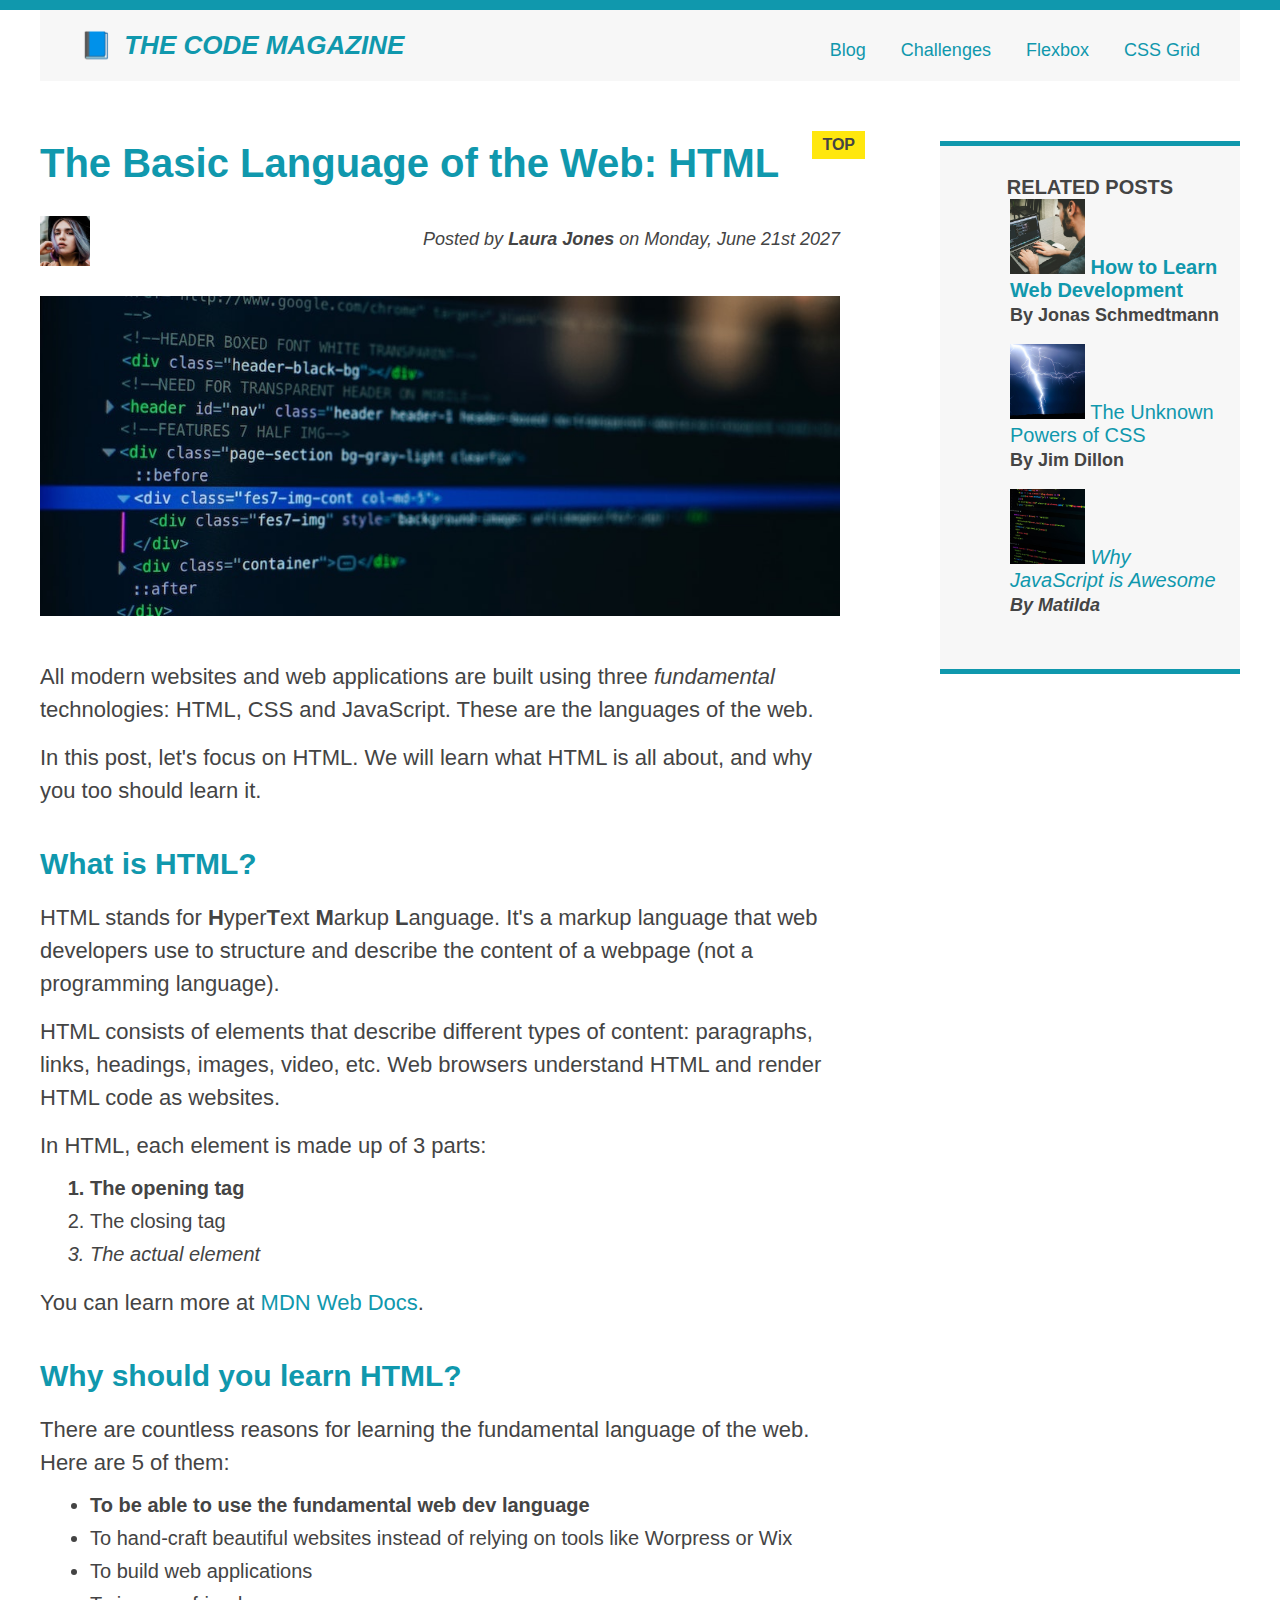
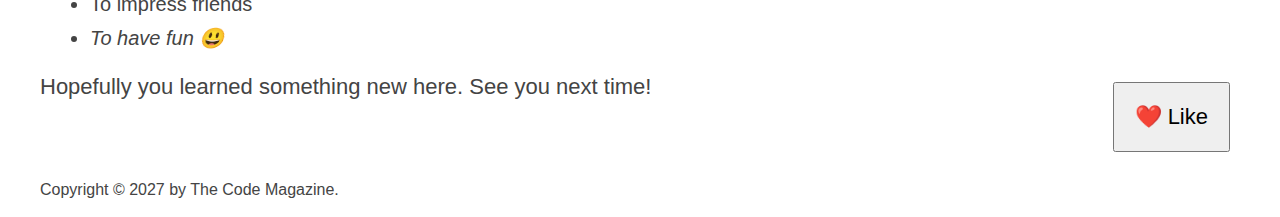
==== 04-CSS-Layouts/index.html @ 739c3648 "FLoats example" ====
<!DOCTYPE html>
<html lang="en">
  <head>
    <meta charset="UTF-8" />
    <link href="style.css" rel="stylesheet" />

    <title>The Basic Language of the Web: HTML</title>
  </head>

  <body>
    <!--
    <h1>The Basic Language of the Web: HTML</h1>
    <h2>The Basic Language of the Web: HTML</h2>
    <h3>The Basic Language of the Web: HTML</h3>
    <h4>The Basic Language of the Web: HTML</h4>
    <h5>The Basic Language of the Web: HTML</h5>
    <h6>The Basic Language of the Web: HTML</h6>
    -->

    <div class="container">
      <header class="main-header clearfix">
        <h1>📘 The Code Magazine</h1>

        <nav>
          <!-- <strong>This is the navigation</strong> -->
          <a href="blog.html">Blog</a>
          <a href="#">Challenges</a>
          <a href="flexbox.html">Flexbox</a>
          <a href="css-grid.html">CSS Grid</a>
        </nav>
        <div class="clear"></div>
      </header>

      <article>
        <header class="post-header">
          <h2>The Basic Language of the Web: HTML</h2>

          <img
            src="img/laura-jones.jpg"
            alt="Headshot of Laura Jones"
            height="50"
            width="50"
            class="author-img"
          />

          <p id="author" class="author">
            Posted by <strong>Laura Jones</strong> on Monday, June 21st 2027
          </p>

          <img
            src="img/post-img.jpg"
            alt="HTML code on a screen"
            width="500"
            height="200"
            class="post-img"
          />
          <button>❤️ Like</button>
        </header>

        <p>
          All modern websites and web applications are built using three
          <em>fundamental</em>
          technologies: HTML, CSS and JavaScript. These are the languages of the
          web.
        </p>

        <p>
          In this post, let's focus on HTML. We will learn what HTML is all
          about, and why you too should learn it.
        </p>

        <h3>What is HTML?</h3>
        <p>
          HTML stands for <strong>H</strong>yper<strong>T</strong>ext
          <strong>M</strong>arkup <strong>L</strong>anguage. It's a markup
          language that web developers use to structure and describe the content
          of a webpage (not a programming language).
        </p>
        <p>
          HTML consists of elements that describe different types of content:
          paragraphs, links, headings, images, video, etc. Web browsers
          understand HTML and render HTML code as websites.
        </p>
        <p>In HTML, each element is made up of 3 parts:</p>

        <ol>
          <li class="first-li">The opening tag</li>
          <li>The closing tag</li>
          <li>The actual element</li>
        </ol>

        <p>
          You can learn more at
          <a
            href="https://developer.mozilla.org/en-US/docs/Web/HTML"
            target="_blank"
            >MDN Web Docs</a
          >.
        </p>

        <h3>Why should you learn HTML?</h3>

        <p>
          There are countless reasons for learning the fundamental language of
          the web. Here are 5 of them:
        </p>

        <ul>
          <li class="first-li">
            To be able to use the fundamental web dev language
          </li>
          <li>
            To hand-craft beautiful websites instead of relying on tools like
            Worpress or Wix
          </li>
          <li>To build web applications</li>
          <li>To impress friends</li>
          <li>To have fun 😃</li>
        </ul>

        <p>Hopefully you learned something new here. See you next time!</p>
      </article>

      <aside>
        <h4>Related posts</h4>

        <ul class="related">
          <li>
            <img
              src="img/related-1.jpg"
              alt="Person programming"
              width="75"
              height="75"
            />
            <a href="#">How to Learn Web Development</a>
            <p class="related-author">By Jonas Schmedtmann</p>
          </li>
          <li>
            <img
              src="img/related-2.jpg"
              alt="Lightning"
              width="75"
              height="75"
            />
            <a href="#">The Unknown Powers of CSS</a>
            <p class="related-author">By Jim Dillon</p>
          </li>
          <li>
            <img
              src="img/related-3.jpg"
              alt="JavaScript code on a screen"
              width="75"
              height="75"
            />
            <a href="#">Why JavaScript is Awesome</a>
            <p class="related-author">By Matilda</p>
          </li>
        </ul>
      </aside>

      <footer>
        <p id="copyright" class="copyright text">
          Copyright &copy; 2027 by The Code Magazine.
        </p>
      </footer>
    </div>
  </body>
</html>
---- 04-CSS-Layouts/style.css ----
* {
  /* border-top: 10px solid #1098ad; */
  margin: 0;
  padding: 0;
  box-sizing: border-box;
}

/* PAGE SECTIONS */
body {
  color: #444;
  font-family: sans-serif;

  border-top: 10px solid #1098ad;
  position: relative;
}

.container {
  width: 1200px;
  /* margin-left: auto;
  margin-right: auto; */
  margin: 0 auto;
}

.main-header {
  background-color: #f7f7f7;
  /* padding: 20px;
  padding-left: 40px;
  padding-right: 40px; */
  padding: 20px 40px;
  margin-bottom: 60px;
  /* height: 80px; */
}

nav {
  font-size: 18px;
  /* text-align: center; */
}

article {
  margin-bottom: 60px;
}

.post-header {
  margin-bottom: 40px;
  /* position: relative; */
}

aside {
  background-color: #f7f7f7;
  border-top: 5px solid #1098ad;
  border-bottom: 5px solid #1098ad;
  /* padding-top: 50px;
  padding-bottom: 50px; */
  padding: 30px 20px;
}

/* SMALLER ELEMENTS */
h1,
h2,
h3 {
  color: #1098ad;
}

h1 {
  font-size: 26px;
  text-transform: uppercase;
  font-style: italic;
}

h2 {
  font-size: 40px;
  margin-bottom: 30px;
}

h3 {
  font-size: 30px;
  margin-bottom: 20px;
  margin-top: 40px;
}

h4 {
  font-size: 20px;
  text-transform: uppercase;
  text-align: center;
}

p {
  font-size: 22px;
  line-height: 1.5;
  margin-bottom: 15px;
}

ul,
ol {
  margin-left: 50px;
  margin-bottom: 20px;
}

li {
  font-size: 20px;
  margin-bottom: 10px;
  /* display: inline; */
}

li:last-child {
  margin-bottom: 0;
}

/* footer p {
  font-size: 16px;
} */

/* article header p {
  font-style: italic;
} */

#author {
  font-style: italic;
  font-size: 18px;
}

#copyright {
  font-size: 16px;
}

.related-author {
  font-size: 18px;
  font-weight: bold;
}

/* ul {
  list-style: none;
} */

.related {
  list-style: none;
}



/* .first-li {
  font-weight: bold;
} */

li:first-child {
  font-weight: bold;
}

li:last-child {
  font-style: italic;
}

li:nth-child(even) {
  /* color: red; */
}

/* Misconception: this won't work! */
article p:first-child {
  color: red;
}

/* Styling links */
a:link {
  color: #1098ad;
  text-decoration: none;
}

a:visited {
  /* color: #777; */
  color: #1098ad;
}

a:hover {
  color: orangered;
  font-weight: bold;
  text-decoration: underline orangered;
}

a:active {
  background-color: black;
  font-style: italic;
}
/* LVHA */

.post-img {
  width: 100%;
  height: auto;
}

nav a:link {
  /* background-color: orangered;
  margin: 20px;
  padding: 20px;

  display: block; */

  margin-right: 30px;
  margin-top: 10px;
  display: inline-block;
}

nav a:link:last-child {
  margin-right: 0;
}

button {
  font-size: 22px;
  padding: 20px;
  cursor: pointer;

  position: absolute;
  /* top: 50px;
  left: 50px; */
  bottom: 50px;
  right: 50px;
}

h1::first-letter {
  font-style: normal;
  margin-right: 5px;
}

h3 + p::first-line {
  /* color: red; */
}

h2 {
  /* background-color: orange; */
  position: relative;
}

h2::before {
  content: "TOP";
  background-color: #ffe70e;
  color: #444;
  font-size: 16px;
  font-weight: bold;
  display: inline-block;
  padding: 5px 10px;
  position: absolute;
  top: -10px;
  right: -25px;
}

/* Resolving conflicts */
/* #copyright {
  color: red;
}

.copyright {
  color: blue;
}

.text {
  color: yellow;
}

footer p {
  color: green !important;
} */

/* nav a:link,
nav p {
  font-size: 18px;
} */

/* Floats Example */

.author {
  float: right;
  margin-top: 10px;
  margin-bottom: 20px;
}

.author-img {
  float: left;
  margin-bottom: 30px;
}

h1 {
  float: left;
}

nav {
  float: right;
}

/* .clear {
  clear: both;
} */

.clearfix::after {
  clear: both;
  content: "";
  display: block;
}

article {
  width: 800px;
  float: left;

}

aside {
  width: 300px;
  float: right;

}

footer {
  clear: both;
}
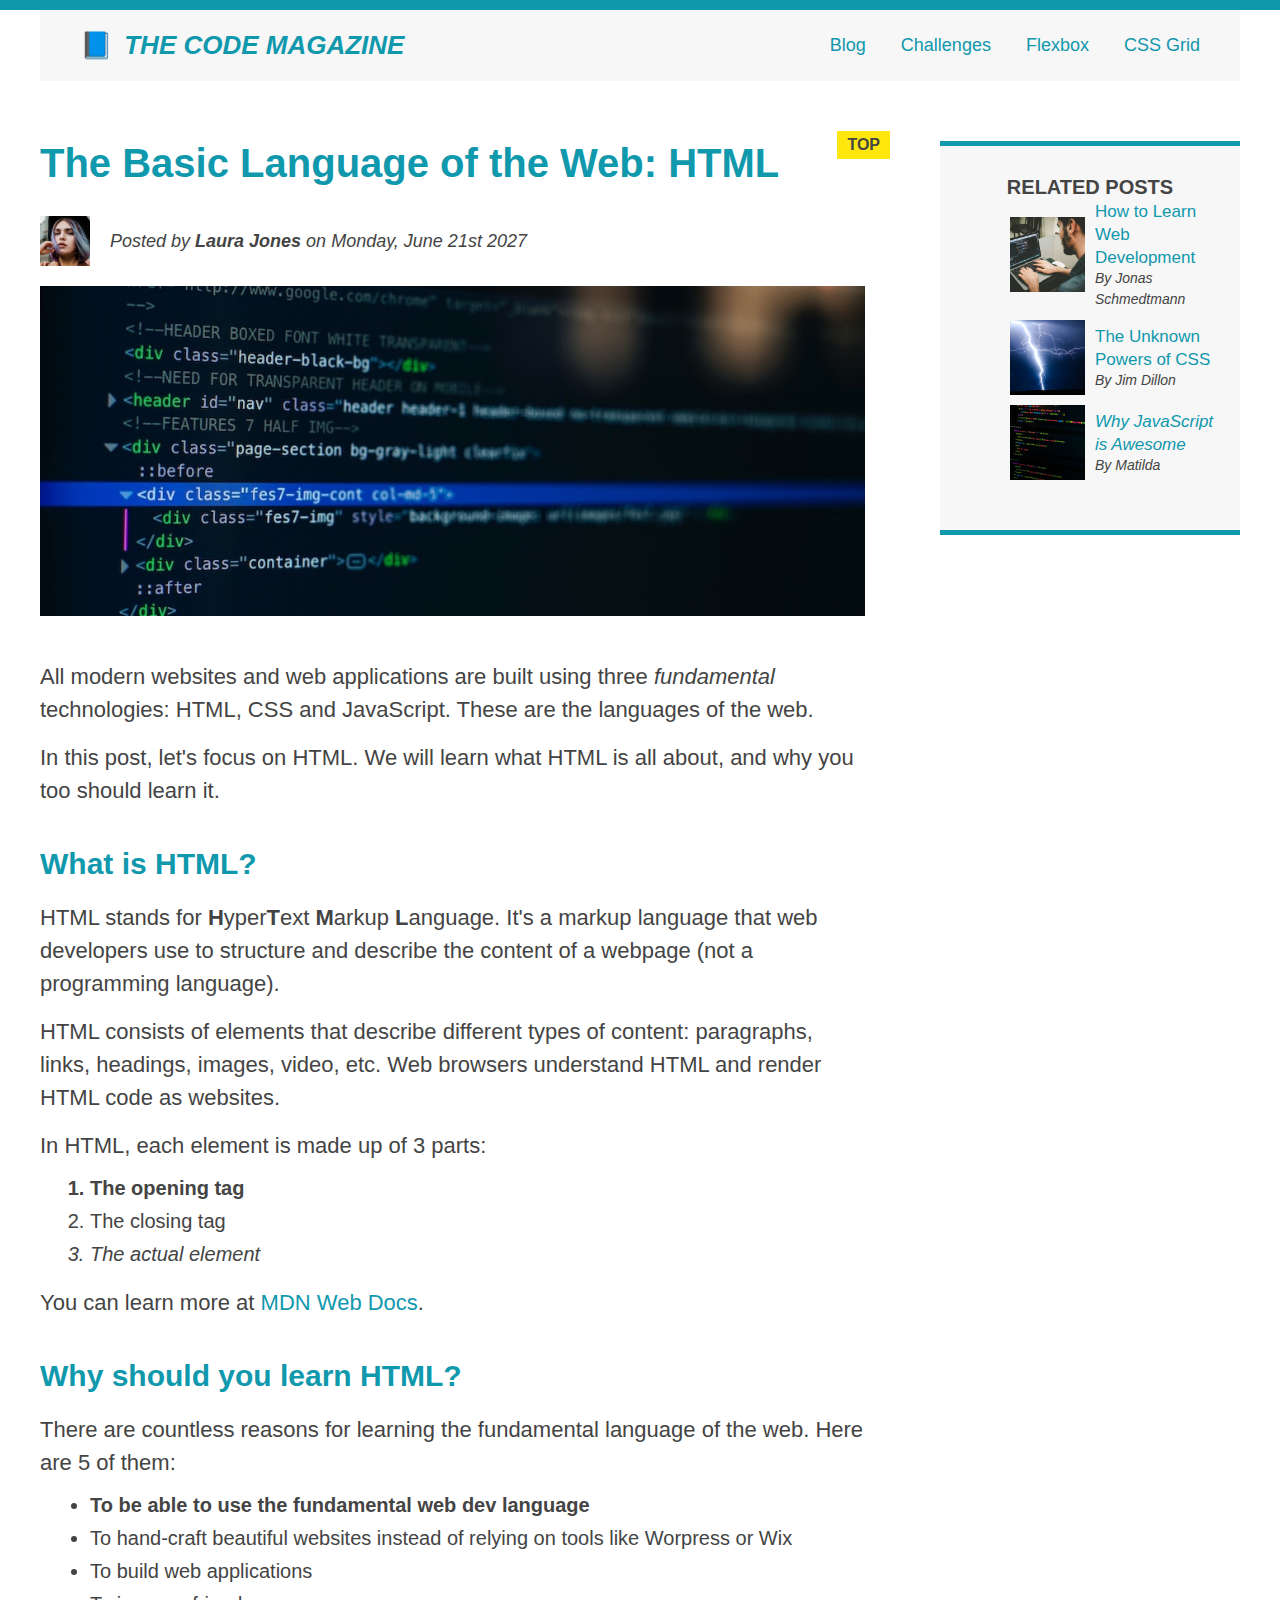
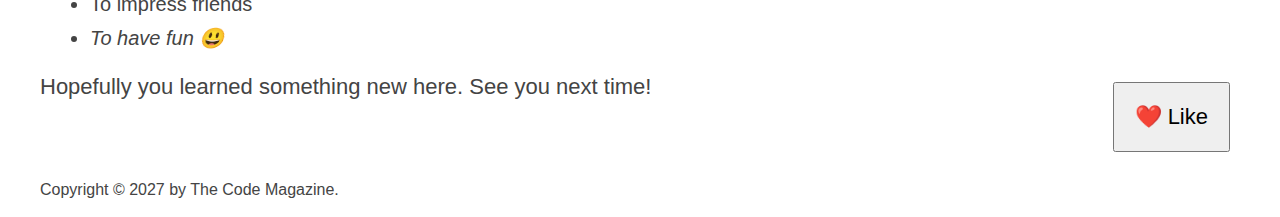
==== commit ccdc9e36: "Flex box used" ====
--- a/04-CSS-Layouts/index.html
+++ b/04-CSS-Layouts/index.html
@@ -28,135 +28,145 @@
           <a href="flexbox.html">Flexbox</a>
           <a href="css-grid.html">CSS Grid</a>
         </nav>
-        <div class="clear"></div>
       </header>
 
-      <article>
-        <header class="post-header">
-          <h2>The Basic Language of the Web: HTML</h2>
+      <div class= "row">
+        <article>
+          <header class="post-header">
+            <h2>The Basic Language of the Web: HTML</h2>
+            <div class="author-div">
+              <img
+                src="img/laura-jones.jpg"
+                alt="Headshot of Laura Jones"
+                height="50"
+                width="50"
+                class="author-img"
+              />
 
-          <img
-            src="img/laura-jones.jpg"
-            alt="Headshot of Laura Jones"
-            height="50"
-            width="50"
-            class="author-img"
-          />
+              <p id="author" class="author">
+                Posted by <strong>Laura Jones</strong> on Monday, June 21st 2027
+              </p>
+            </div>
 
-          <p id="author" class="author">
-            Posted by <strong>Laura Jones</strong> on Monday, June 21st 2027
+            <img
+              src="img/post-img.jpg"
+              alt="HTML code on a screen"
+              width="500"
+              height="200"
+              class="post-img"
+            />
+            <button>❤️ Like</button>
+          </header>
+
+          <p>
+            All modern websites and web applications are built using three
+            <em>fundamental</em>
+            technologies: HTML, CSS and JavaScript. These are the languages of
+            the web.
           </p>
 
-          <img
-            src="img/post-img.jpg"
-            alt="HTML code on a screen"
-            width="500"
-            height="200"
-            class="post-img"
-          />
-          <button>❤️ Like</button>
-        </header>
+          <p>
+            In this post, let's focus on HTML. We will learn what HTML is all
+            about, and why you too should learn it.
+          </p>
 
-        <p>
-          All modern websites and web applications are built using three
-          <em>fundamental</em>
-          technologies: HTML, CSS and JavaScript. These are the languages of the
-          web.
-        </p>
+          <h3>What is HTML?</h3>
+          <p>
+            HTML stands for <strong>H</strong>yper<strong>T</strong>ext
+            <strong>M</strong>arkup <strong>L</strong>anguage. It's a markup
+            language that web developers use to structure and describe the
+            content of a webpage (not a programming language).
+          </p>
+          <p>
+            HTML consists of elements that describe different types of content:
+            paragraphs, links, headings, images, video, etc. Web browsers
+            understand HTML and render HTML code as websites.
+          </p>
+          <p>In HTML, each element is made up of 3 parts:</p>
 
-        <p>
-          In this post, let's focus on HTML. We will learn what HTML is all
-          about, and why you too should learn it.
-        </p>
+          <ol>
+            <li class="first-li">The opening tag</li>
+            <li>The closing tag</li>
+            <li>The actual element</li>
+          </ol>
 
-        <h3>What is HTML?</h3>
-        <p>
-          HTML stands for <strong>H</strong>yper<strong>T</strong>ext
-          <strong>M</strong>arkup <strong>L</strong>anguage. It's a markup
-          language that web developers use to structure and describe the content
-          of a webpage (not a programming language).
-        </p>
-        <p>
-          HTML consists of elements that describe different types of content:
-          paragraphs, links, headings, images, video, etc. Web browsers
-          understand HTML and render HTML code as websites.
-        </p>
-        <p>In HTML, each element is made up of 3 parts:</p>
+          <p>
+            You can learn more at
+            <a
+              href="https://developer.mozilla.org/en-US/docs/Web/HTML"
+              target="_blank"
+              >MDN Web Docs</a
+            >.
+          </p>
 
-        <ol>
-          <li class="first-li">The opening tag</li>
-          <li>The closing tag</li>
-          <li>The actual element</li>
-        </ol>
+          <h3>Why should you learn HTML?</h3>
 
-        <p>
-          You can learn more at
-          <a
-            href="https://developer.mozilla.org/en-US/docs/Web/HTML"
-            target="_blank"
-            >MDN Web Docs</a
-          >.
-        </p>
+          <p>
+            There are countless reasons for learning the fundamental language of
+            the web. Here are 5 of them:
+          </p>
 
-        <h3>Why should you learn HTML?</h3>
+          <ul>
+            <li class="first-li">
+              To be able to use the fundamental web dev language
+            </li>
+            <li>
+              To hand-craft beautiful websites instead of relying on tools like
+              Worpress or Wix
+            </li>
+            <li>To build web applications</li>
+            <li>To impress friends</li>
+            <li>To have fun 😃</li>
+          </ul>
 
-        <p>
-          There are countless reasons for learning the fundamental language of
-          the web. Here are 5 of them:
-        </p>
+          <p>Hopefully you learned something new here. See you next time!</p>
+        </article>
 
-        <ul>
-          <li class="first-li">
-            To be able to use the fundamental web dev language
-          </li>
-          <li>
-            To hand-craft beautiful websites instead of relying on tools like
-            Worpress or Wix
-          </li>
-          <li>To build web applications</li>
-          <li>To impress friends</li>
-          <li>To have fun 😃</li>
-        </ul>
+        <aside>
+          <h4>Related posts</h4>
 
-        <p>Hopefully you learned something new here. See you next time!</p>
-      </article>
-
-      <aside>
-        <h4>Related posts</h4>
-
-        <ul class="related">
-          <li>
-            <img
-              src="img/related-1.jpg"
-              alt="Person programming"
-              width="75"
-              height="75"
-            />
-            <a href="#">How to Learn Web Development</a>
-            <p class="related-author">By Jonas Schmedtmann</p>
-          </li>
-          <li>
-            <img
-              src="img/related-2.jpg"
-              alt="Lightning"
-              width="75"
-              height="75"
-            />
-            <a href="#">The Unknown Powers of CSS</a>
-            <p class="related-author">By Jim Dillon</p>
-          </li>
-          <li>
-            <img
-              src="img/related-3.jpg"
-              alt="JavaScript code on a screen"
-              width="75"
-              height="75"
-            />
-            <a href="#">Why JavaScript is Awesome</a>
-            <p class="related-author">By Matilda</p>
-          </li>
-        </ul>
-      </aside>
+          <ul class="related">
+            <li class="related-post">
+              <img
+                src="img/related-1.jpg"
+                alt="Person programming"
+                width="75"
+                height="75"
+              />
+              <div>
+                <a href="#" class="related-link"
+                  >How to Learn Web Development</a
+                >
+                <p class="related-author">By Jonas Schmedtmann</p>
+              </div>
+            </li>
+            <li class="related-post">
+              <img
+                src="img/related-2.jpg"
+                alt="Lightning"
+                width="75"
+                height="75"
+              />
+              <div>
+                <a href="#" class="related-link">The Unknown Powers of CSS</a>
+                <p class="related-author">By Jim Dillon</p>
+              </div>
+            </li>
+            <li class="related-post">
+              <img
+                src="img/related-3.jpg"
+                alt="JavaScript code on a screen"
+                width="75"
+                height="75"
+              />
+              <div>
+                <a href="#" class="related-link">Why JavaScript is Awesome</a>
+                <p class="related-author">By Matilda</p>
+              </div>
+            </li>
+          </ul>
+        </aside>
+      </div>
 
       <footer>
         <p id="copyright" class="copyright text">
--- a/04-CSS-Layouts/style.css
+++ b/04-CSS-Layouts/style.css
@@ -195,7 +195,7 @@
   display: block; */
 
   margin-right: 30px;
-  margin-top: 10px;
+  /* margin-top: 10px; */
   display: inline-block;
 }
 
@@ -265,7 +265,7 @@
 } */
 
 /* Floats Example */
-
+/* 
 .author {
   float: right;
   margin-top: 10px;
@@ -289,7 +289,7 @@
   clear: both;
 } */
 
-.clearfix::after {
+/* .clearfix::after {
   clear: both;
   content: "";
   display: block;
@@ -309,4 +309,64 @@
 
 footer {
   clear: both;
-}+} */
+
+
+/* Flex Box */
+
+.main-header {
+  display: flex;
+  align-items: center;
+  justify-content: space-between;
+}
+
+.author-div {
+  display: flex;
+  align-items: center;
+  margin-bottom: 20px;
+}
+
+.author {
+  margin-left: 20px;
+  margin-bottom: 0;
+}
+
+.related-post {
+  display: flex;
+  align-items: center;
+  gap: 10px;
+}
+
+.related-link:link {
+  font-size: 17px;
+  font-weight: bold;
+  font-weight: normal;
+}
+
+.related-author {
+  margin-bottom: 0;
+  font-size: 14px;
+  font-weight: normal;
+  font-style: italic;
+}
+
+/* li img {
+  margin-right: 10px;
+} */
+
+.row {
+  display: flex;
+  gap: 75px;
+  align-items: flex-start;
+  margin-bottom: 60px;
+}
+
+article {
+  flex: 1;
+  margin-bottom: 0;
+}
+
+aside {
+  flex: 0 0 300px;
+}
+
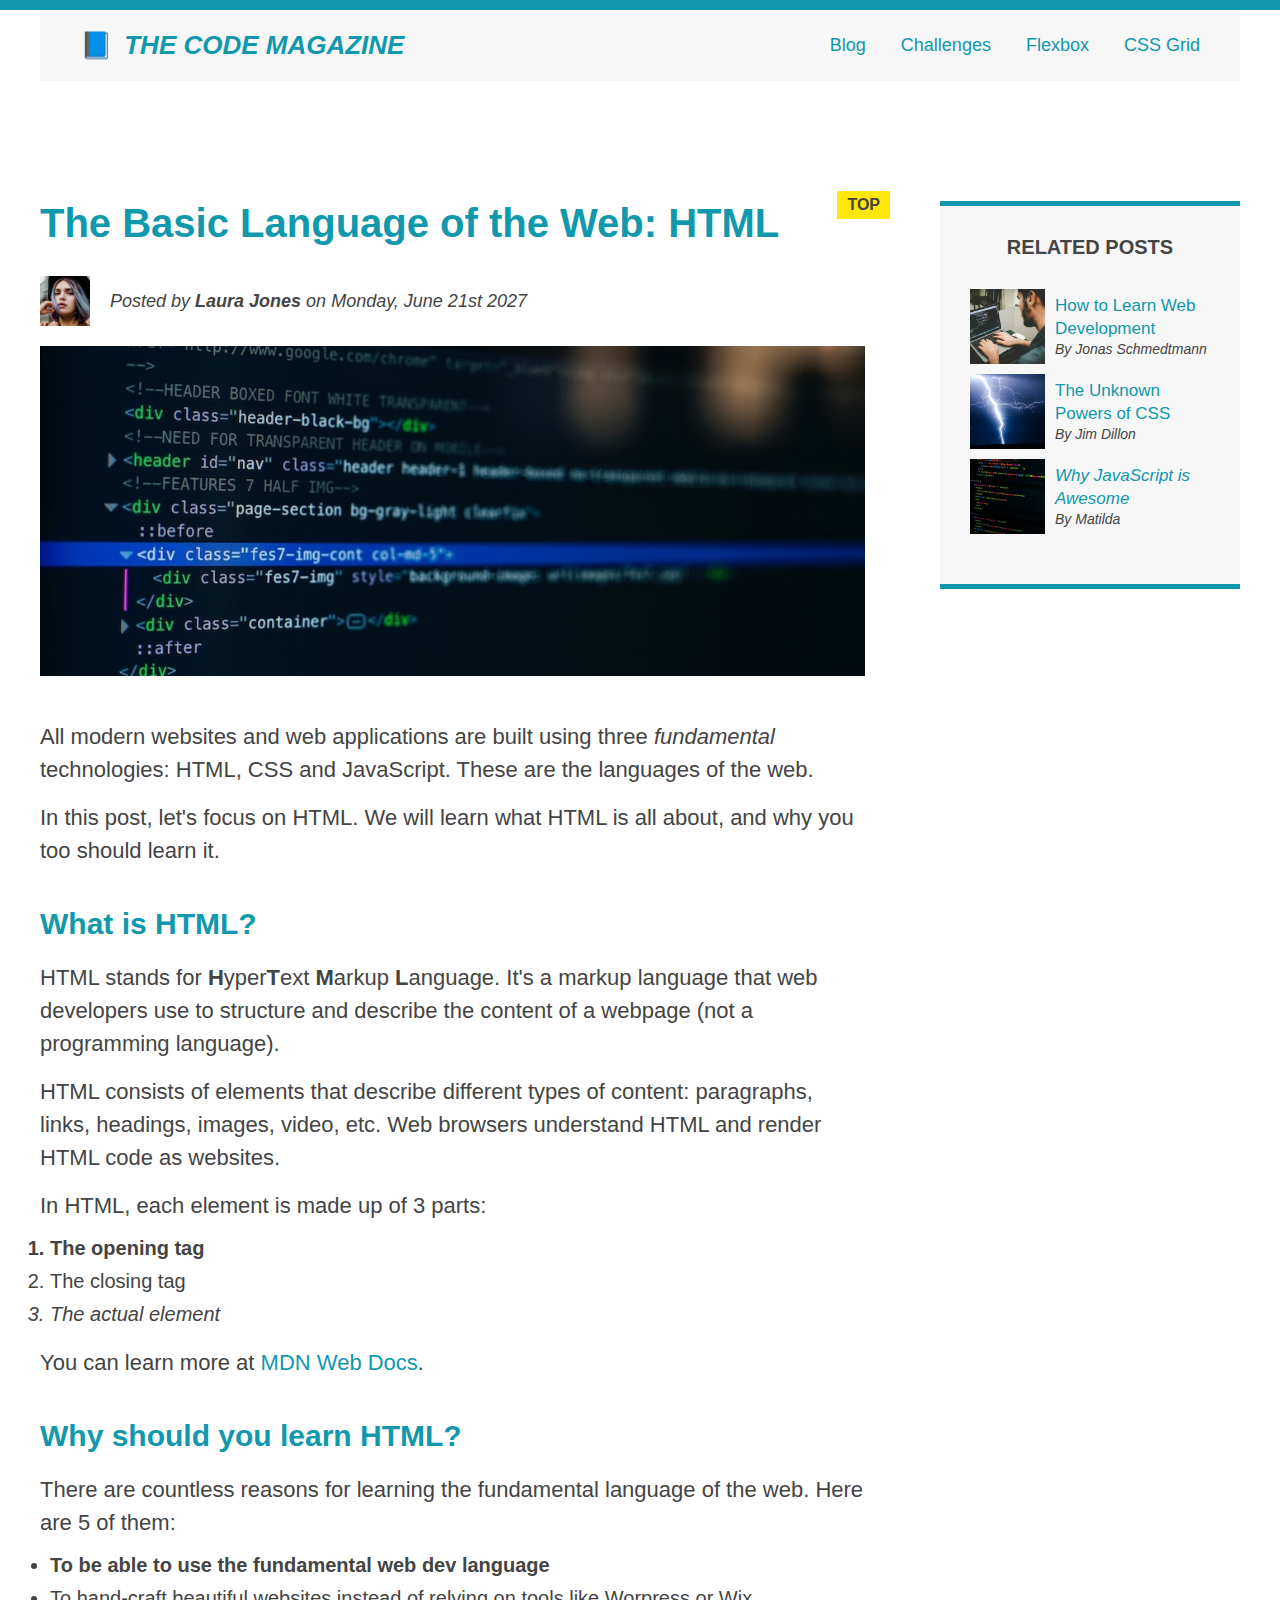
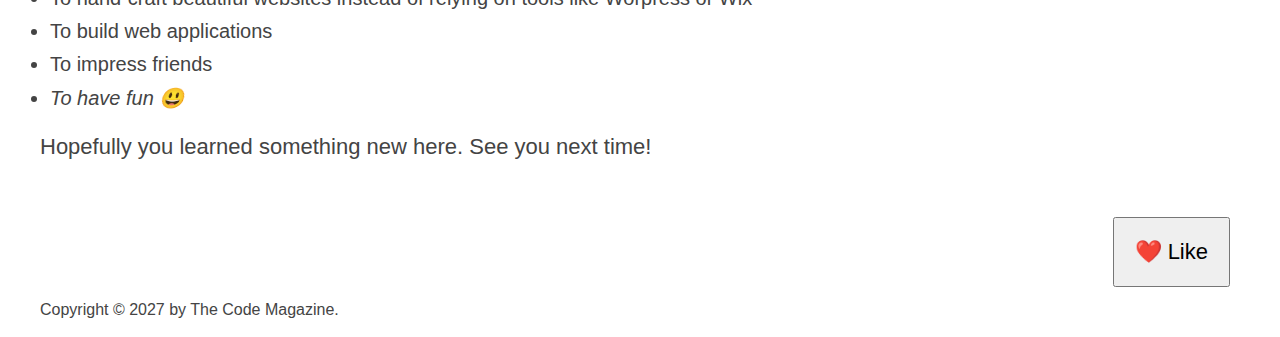
==== commit f14654e5: "Grid Used" ====
--- a/04-CSS-Layouts/index.html
+++ b/04-CSS-Layouts/index.html
@@ -30,7 +30,9 @@
         </nav>
       </header>
 
-      <div class= "row">
+      <!-- Only necessary for FlexBOX -->
+      <!-- <div class= "row"> -->
+      <!-- <div class="row-grid"> -->
         <article>
           <header class="post-header">
             <h2>The Basic Language of the Web: HTML</h2>
@@ -166,7 +168,8 @@
             </li>
           </ul>
         </aside>
-      </div>
+      <!-- </div> -->
+      <!-- </div> -->
 
       <footer>
         <p id="copyright" class="copyright text">
--- a/04-CSS-Layouts/style.css
+++ b/04-CSS-Layouts/style.css
@@ -82,6 +82,7 @@
   font-size: 20px;
   text-transform: uppercase;
   text-align: center;
+  margin-bottom: 30px;
 }
 
 p {
@@ -92,7 +93,7 @@
 
 ul,
 ol {
-  margin-left: 50px;
+  margin-left: 10px;
   margin-bottom: 20px;
 }
 
@@ -354,7 +355,9 @@
   margin-right: 10px;
 } */
 
-.row {
+/* FlexBox Layout */
+
+/* .row {
   display: flex;
   gap: 75px;
   align-items: flex-start;
@@ -369,4 +372,39 @@
 aside {
   flex: 0 0 300px;
 }
-
+*/
+
+/* CSS Grid */
+
+.container {
+  display: grid;
+  grid-template-columns: 1fr 300px;
+  column-gap: 75px;
+  row-gap: 60px;
+  align-items: start;
+}
+
+.main-header {
+  grid-column: 1/-1;
+}
+
+aside {
+
+}
+
+footer {
+  grid-column: 1/-1;
+}
+
+/* .row-grid {
+  display: grid;
+  grid-template-columns: 825px 300px;
+  column-gap: 75px;
+  justify-items: center;
+  align-items: start;
+}
+
+aside {
+  justify-self: center;
+  align-self: center;
+} */